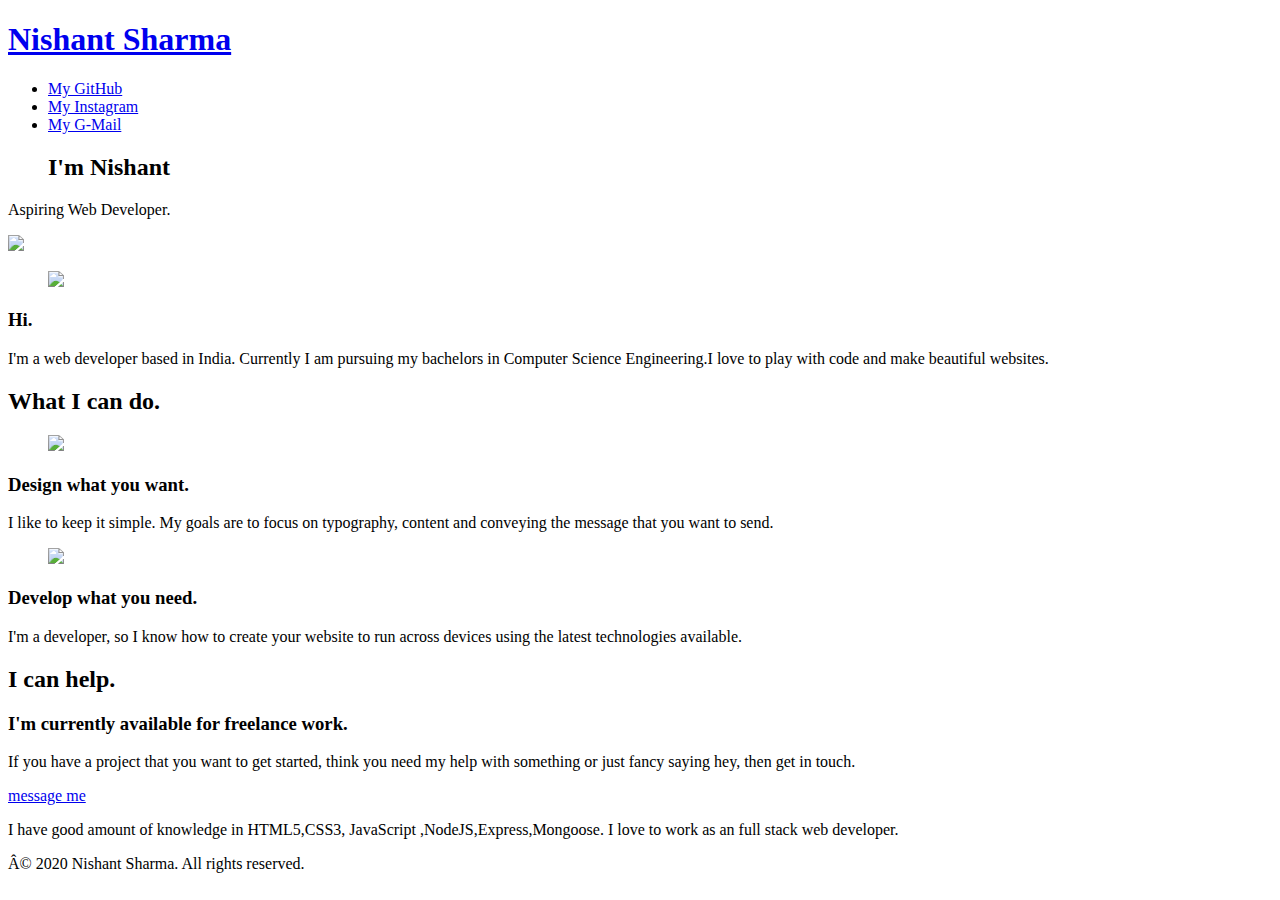
==== index.html @ 44db6ede "Add files via upload" ====
<!DOCTYPE html>


 <html class="" lang="en"> 

<head>
	
	<title>
	NishantSharma- A web developer 	</title>

	
	
	

	<meta charset="utf-8"/>
	<meta name="viewport" content="width=device-width, initial-scale=1.0">
	<meta http-equiv="X-UA-Compatible" content="IE=edge,chrome=1" />
	
	<meta name="description" content="The portfolio of Sean Halpin, an Irish Web Designer based in Toronto, Canada." />
	<meta name="keywords" content="sean, halpin, sean halpin, web design, graphic design, websites, graphics, illustration, freelance, developer" />
	<meta name="robots" content="index, follow" />
	
	
	<meta name="msapplication-TileImage" content="http://seanhalpin.io/assets/img/ui/app/144.png">
	<meta name="msapplication-TileColor" content="#E0EBE8">
	
	<link rel="shortcut icon" href="http://seanhalpin.io/favicon.ico">
	<link rel="apple-touch-icon-precomposed" sizes="144x144" href="http://seanhalpin.io/assets/img/ui/app/144.png">
	<link rel="apple-touch-icon-precomposed" sizes="120x120" href="http://seanhalpin.io/assets/img/ui/app/120.png">
	<link rel="apple-touch-icon-precomposed" sizes="72x72" href="http://seanhalpin.io/assets/img/ui/app/72.png">
	<link rel="apple-touch-icon-precomposed" href="http://seanhalpin.io/assets/img/ui/app/57.png">
	<link rel="icon" type="image/png" href="http://seanhalpin.io/favicon.png">
	<link href="https://fonts.googleapis.com/css2?family=Lobster&display=swap" rel="stylesheet">
	
	<link rel="stylesheet" href="http://seanhalpin.io/assets/css/bootstrap.css" />
	
	<script type="text/javascript" src="//use.typekit.net/wdj6cpr.js"></script>
	<script type="text/javascript">try{Typekit.load();}catch(e){}</script>
	
	<script src="http://seanhalpin.io/assets/js/respond.min.js"></script>
	<script src="http://seanhalpin.io/assets/js/modernizr.js"></script>
	

	
	
</head>


<body class="">
  
  
  
  

<section id="top">

		<header id="home-top" class="nav-top nav-fixed nav-root">
		
			<div class="container">
			
				<div class="row">
				
					<div class="col-md-4 col-xs-4">
					
						<h1 id="header-logo" class="image-text">
						
							<a href="/">
								<span class="mask"></span>
								<span class="behind"></span>
								Nishant Sharma
								<i class=""></i>
							</a>
							
						</h1>
						
					</div>
					
					<div class="col-md-8 col-xs-8">
					
						<nav id="top-nav">
						
							<ul class="nav-list transistion">
							
														
						<li><a href="http://github.com/NISHANT-SHARMA32">My GitHub</a></li>
						<li><a href="https://instagram.com/n1shant.s">My Instagram</a></li>
						<li><a href="@gmail.com||iamnishant32" class="email-lnk">My G-Mail</a></li>
																					
							</ul>
						
						</nav>
					
					</div> <!-- 12 -->
				
				</div> <!-- / row -->
						
			</div> <!--/ container -->
		
		
		</header><div class="masthead-wrap">
		
			<div id="title">
			
				
			
				<div class="container">
				
					<div class="transistion cloud left-cloud"></div>
					<div class="transistion cloud right-cloud"></div>

					<div class="row">
					
						<div class="col-md-12">
						
						
							<div id="head-slider" class="transistion">
							
								<div class="slide-contents">
								
									<div class="slide">
									
										
										
											<figure class="transistion">
											
												<h2 class="god">I'm Nishant</h2>
											
											</figure>
										
										
										
										<p class="header-desc">Aspiring Web Developer.</p>
									
									</div>
								
								
								</div>
								
								   					
							</div>
						
						
						</div> <!-- /col 24 -->
				
					</div> <!-- /row -->
				
				</div>
	
			</div>
		
		</div>
	
		<div class="masthead-wrap">
		
			<div id="masthead">
			
				<div id="earth-holder">
					
					<img src="http://seanhalpin.io/assets/img/content/home/masthead/land.svg">
					
					
					
				</div>
			
			</div>
		
		</div>
		
	</section>



<section id="hello">
	
	
		<div class="container">
		
			<div class="row">
				
				<div class="col-md-12">
	
	
					<article>
					
						<figure>
						
							<img src="http://seanhalpin.io/assets/img/ui/app/144.png">
						
						</figure>
					
					
						<h3>Hi.</h3>
						
						
						<p>I'm a web developer based in  India. Currently I am pursuing my bachelors in Computer Science Engineering.I love to play with code and make beautiful websites.</p>
					
					</article>
					
				</div>
				
			</div>
			
		</div>
	
	
	</section>


	<div class="breaker">
	
		<div class="container">
		
			<div class="row">
				
				<div class="col-md-12">
				
					<div class="line"></div>
				
				</div>
				
			</div>
			
		</div>
		
	</div>
	
	
	
	<section id="what-i-do">
	
		<div class="container">
			
			<div class="row">
			
				<div class="col-md-12">
				
					<article>
					
						<header>
						
							<h2>What I can do.</h2>
								
						</header>
						
					
						<div id="design" class="row">
						
							<div class="col-md-4 col-md-offset-1">
							
									<div class="home-design-info">
									
										<figure>
										
											<img src="http://seanhalpin.io/assets/img/ui/app/144.png">
										
										</figure>
									
										<div class="bubble right">
										
											<div class="bubbling-design-icons-vert"></div>
										
										</div>			
								
									</div>
													
							</div> <!-- 4 -->
							
							<div class="col-md-6">
							
								<div class="deets">
								
									<h3>Design what you want.</h3>
									
									<p>I like to keep it simple. My goals are to focus on typography, content and conveying the message that you want to send.</p>
								
								</div>
							
							</div>
							
						</div> <!-- /row -->
					
					
						<div id="develop" class="row">
						
						
							<div class="col-md-4 col-md-push-7">
								
								<div class="home-dev-info">
									
										<figure>
										
											<img src="http://seanhalpin.io/assets/img/ui/app/144.png">
										
										</figure>
									
										<div class="bubble left">
										
											<div class="bubbling-dev-icons-vert"></div>
										
										</div>			
								
									</div>
							
							</div> <!-- col -->
							
							
							<div class="col-md-6 col-md-pull-3">
							
									<div class="deets">
								
									<h3>Develop what you need.</h3>
									
									<p>I'm a developer, so I know how to create your website to run across devices using the latest technologies available.</p>
								
								</div>
													
							</div> <!-- col -->
							
	
	
							
						</div> <!-- /row -->
					
					
					
					</article>
				
				</div>
				
			</div>
				
		</div>

	
	</section>
	
	
	
<div class="breaker">
	
		<div class="container">
		
			<div class="row">
				
				<div class="col-md-12">
				
					<div class="line"></div>
				
				</div>
				
			</div>
			
		</div>
		
	</div>
<section id="i-can-help">
	
		<div class="container">
		
			<div class="row">
			
				<div class="col-md-12">
				
					<article>
					
					
						<header>

							<h2>I can help.</h2>
									
							<h3>I'm currently available for freelance work.</h3>
								
						</header>
						
						<p>If you have a project that you want to get started, think you need my help with something or just fancy saying hey, then get in touch.</p>
						
						<p class="btn-hldr">
						
							<a href="iamnishant32@gmail.com" class="main-btn email-lnk">message me <i class="email"></i></a>
						
						</p>

					
					</article>
				
				</div>
			
			</div>
		
		</div>
	
	
	</section>
	<section>
		
	</section>



<footer>

		<div class="container">

			<div class="row">

				<div class="col-md-12">

					<div class="god2">
					I have good amount of knowledge in HTML5,CSS3, JavaScript ,NodeJS,Express,Mongoose. I love to work as an full stack web developer.
      
				    </div>

				</div>

			</div>

			<div class="row">

				<div class="col-md-12">



					<p>Â© 2020 Nishant Sharma. All rights reserved.</p>

				</div>

			</div>

		</div>

	</footer>



	<script src="http://code.jquery.com/jquery-1.10.2.min.js"></script>
	<script>window.jQuery || document.write('<script src="assets/js/jquery-1.10.2.min.js"><\/script>')</script>
    <script src="http://seanhalpin.io/assets/js/bootstrap.min.js"></script>
    <script src="http://seanhalpin.io/assets/js/min/app.js"></script>
    <script src="http://seanhalpin.io/assets/js/min/init.min.js"></script>


    <script>

</script>
</body>
</html>
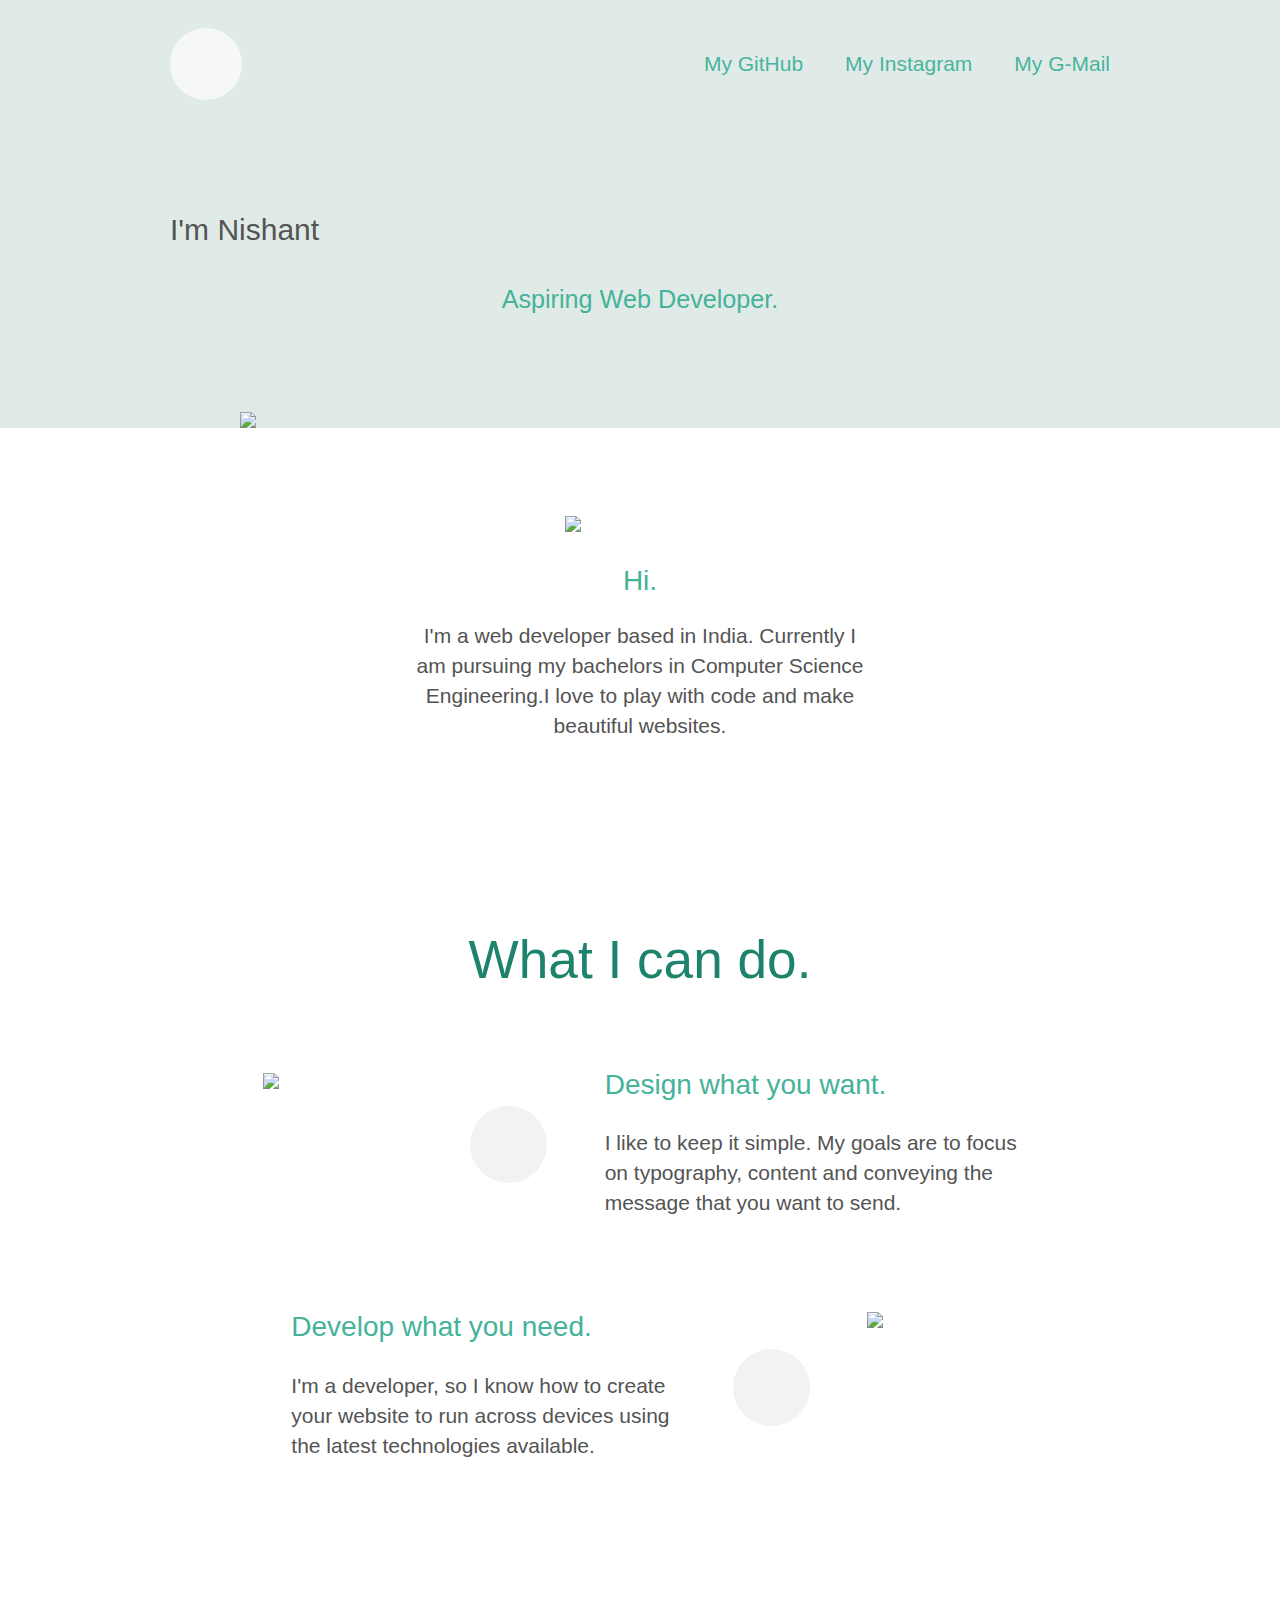
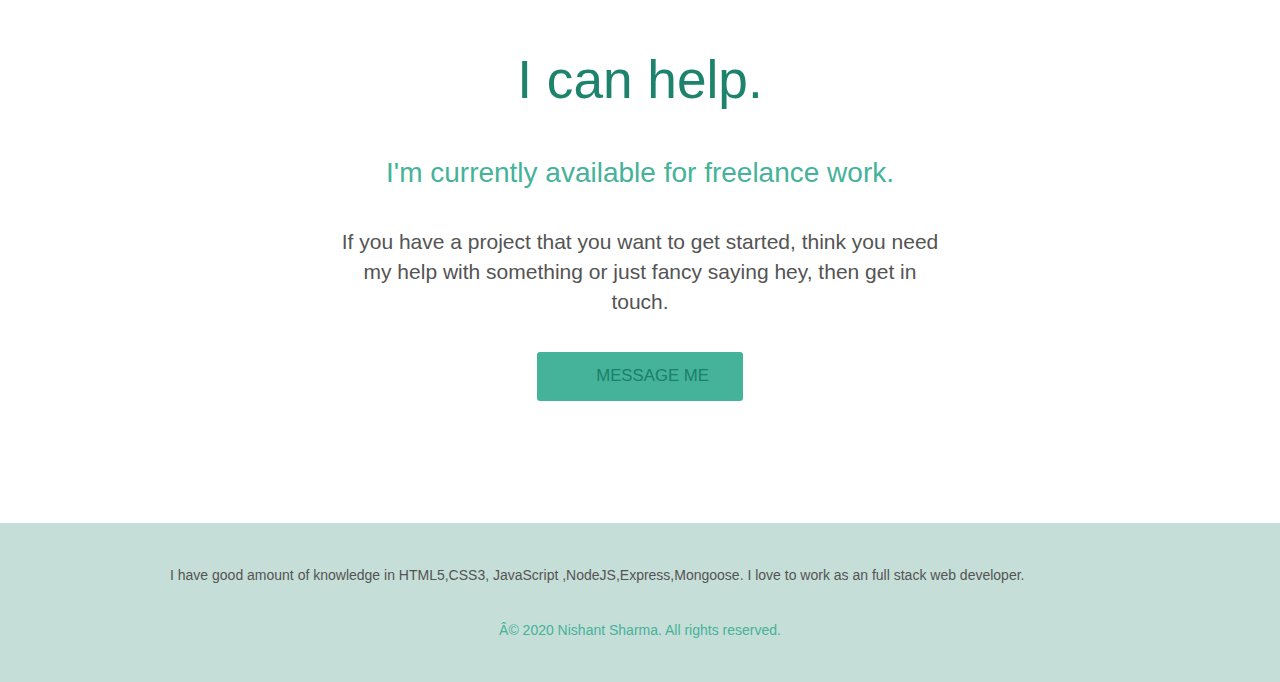
==== commit d21b1caf: "Add files via upload" ====
--- a/index.html
+++ b/index.html
@@ -32,13 +32,13 @@
 	<link rel="icon" type="image/png" href="http://seanhalpin.io/favicon.png">
 	<link href="https://fonts.googleapis.com/css2?family=Lobster&display=swap" rel="stylesheet">
 	
-	<link rel="stylesheet" href="http://seanhalpin.io/assets/css/bootstrap.css" />
+	<link rel="stylesheet" href="css/bootstrap.css" />
 	
 	<script type="text/javascript" src="//use.typekit.net/wdj6cpr.js"></script>
 	<script type="text/javascript">try{Typekit.load();}catch(e){}</script>
 	
-	<script src="http://seanhalpin.io/assets/js/respond.min.js"></script>
-	<script src="http://seanhalpin.io/assets/js/modernizr.js"></script>
+	<script src="js/respond.min.js"></script>
+	<script src="js/modernizr.js"></script>
 	
 
 	
@@ -434,9 +434,9 @@
 
 	<script src="http://code.jquery.com/jquery-1.10.2.min.js"></script>
 	<script>window.jQuery || document.write('<script src="assets/js/jquery-1.10.2.min.js"><\/script>')</script>
-    <script src="http://seanhalpin.io/assets/js/bootstrap.min.js"></script>
-    <script src="http://seanhalpin.io/assets/js/min/app.js"></script>
-    <script src="http://seanhalpin.io/assets/js/min/init.min.js"></script>
+    <script src="js/bootstrap.min.js"></script>
+    <script src="js/min/app.js"></script>
+    <script src="js/min/init.min.js"></script>
 
 
     <script>
